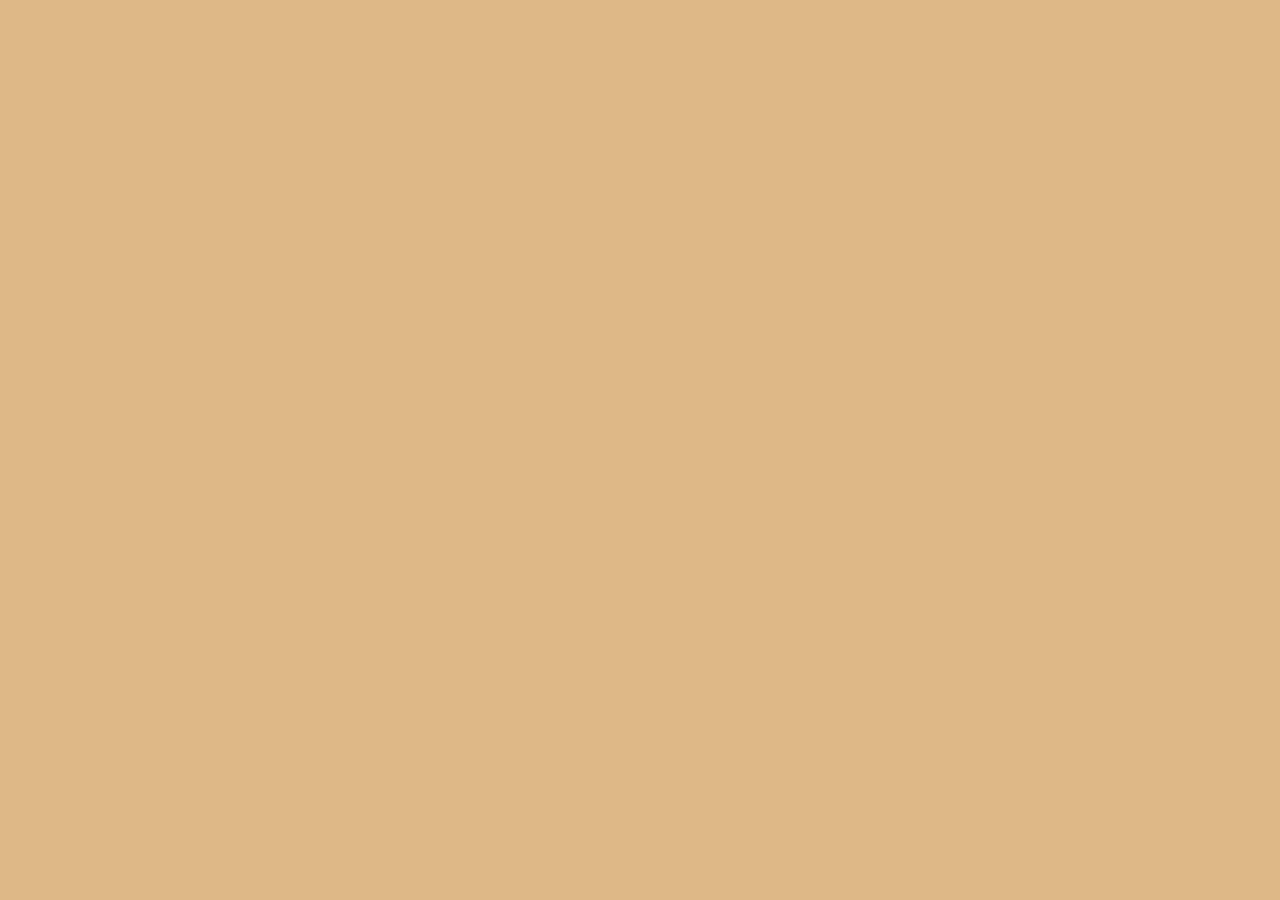
==== leningen/persoonlijke_lening.html @ db884fcc "Add files via upload" ====
<!DOCTYPE html>
<html lang="nl">

<head>
	<meta charset="UTF-8">
	<meta name="author" content="jouw naam">
	<meta name="viewport" content="width=device-width, initial-scale=1">

	<title>abn_amro</title>

	<link href="../styles/style.css" rel="stylesheet">
	<link rel="icon" type="image/svg+xml" href="images/favicon.svg">
	<link rel="preconnect" href="https://fonts.googleapis.com">
	<link rel="preconnect" href="https://fonts.gstatic.com" crossorigin>
	<link
		href="https://fonts.googleapis.com/css2?family=Expletus+Sans:ital,wght@0,400..700;1,400..700&family=Montserrat:ital,wght@0,100..900;1,100..900&family=Poppins:ital,wght@0,100;0,200;0,300;0,400;1,400&family=Roboto+Condensed:ital,wght@0,100..900;1,100..900&display=swap"
		rel="stylesheet">
		<script defer src="../scripts/script.js"></script>
</head>
<body>
    <header>
        <nav>

        </nav>
    </header>
    <main>

    </main>
    <footer>
        
    </footer>
</body>
---- styles/style.css ----
/**************/
/* CSS REMEDY */
/**************/
*, *::after, *::before {
  box-sizing:border-box;  
}






/*********************/
/* CUSTOM PROPERTIES */
/*********************/
:root {
	/* startje */
	--color-text:white;
	--color-background:black;
}
body{
	background-color: burlywood;
}
a{
	color: white;
}
text{
	color:red;
}



/****************/
/* JOUW STYLING */
/****************/

/* jouw code */
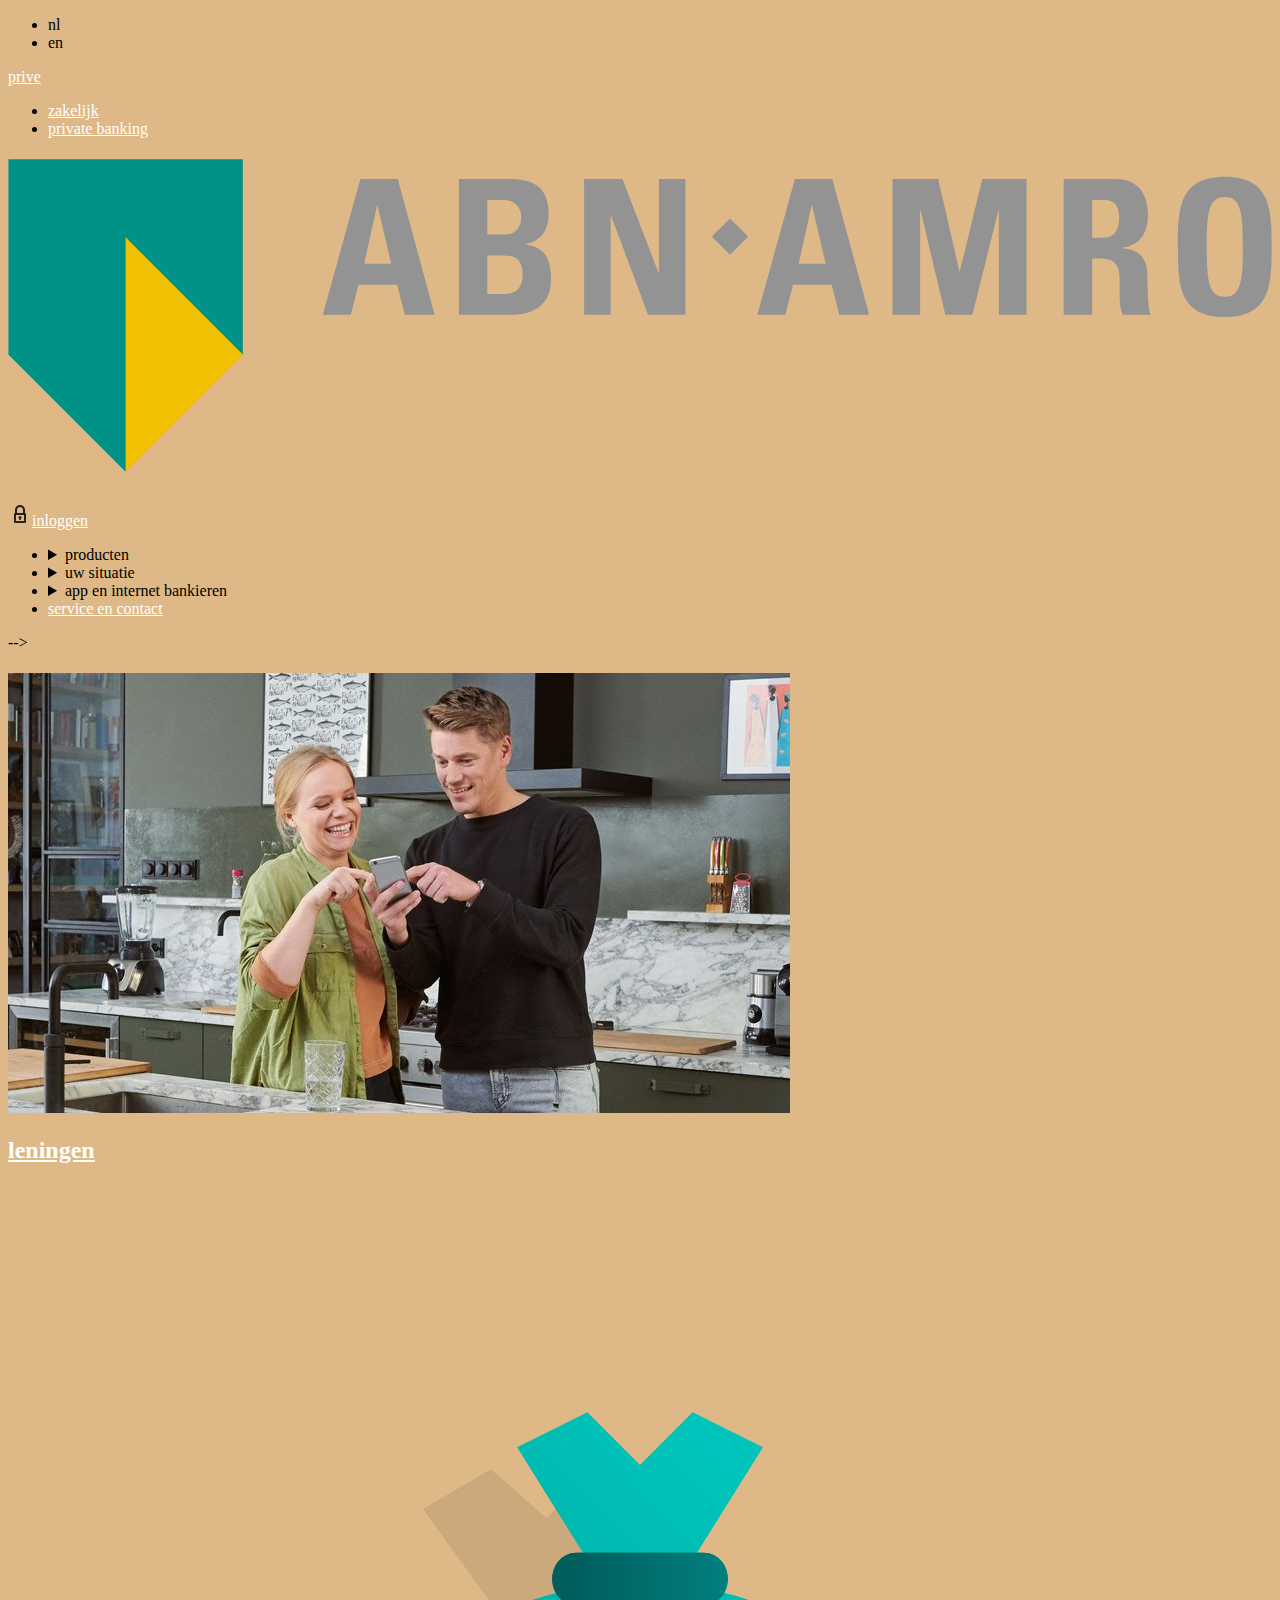
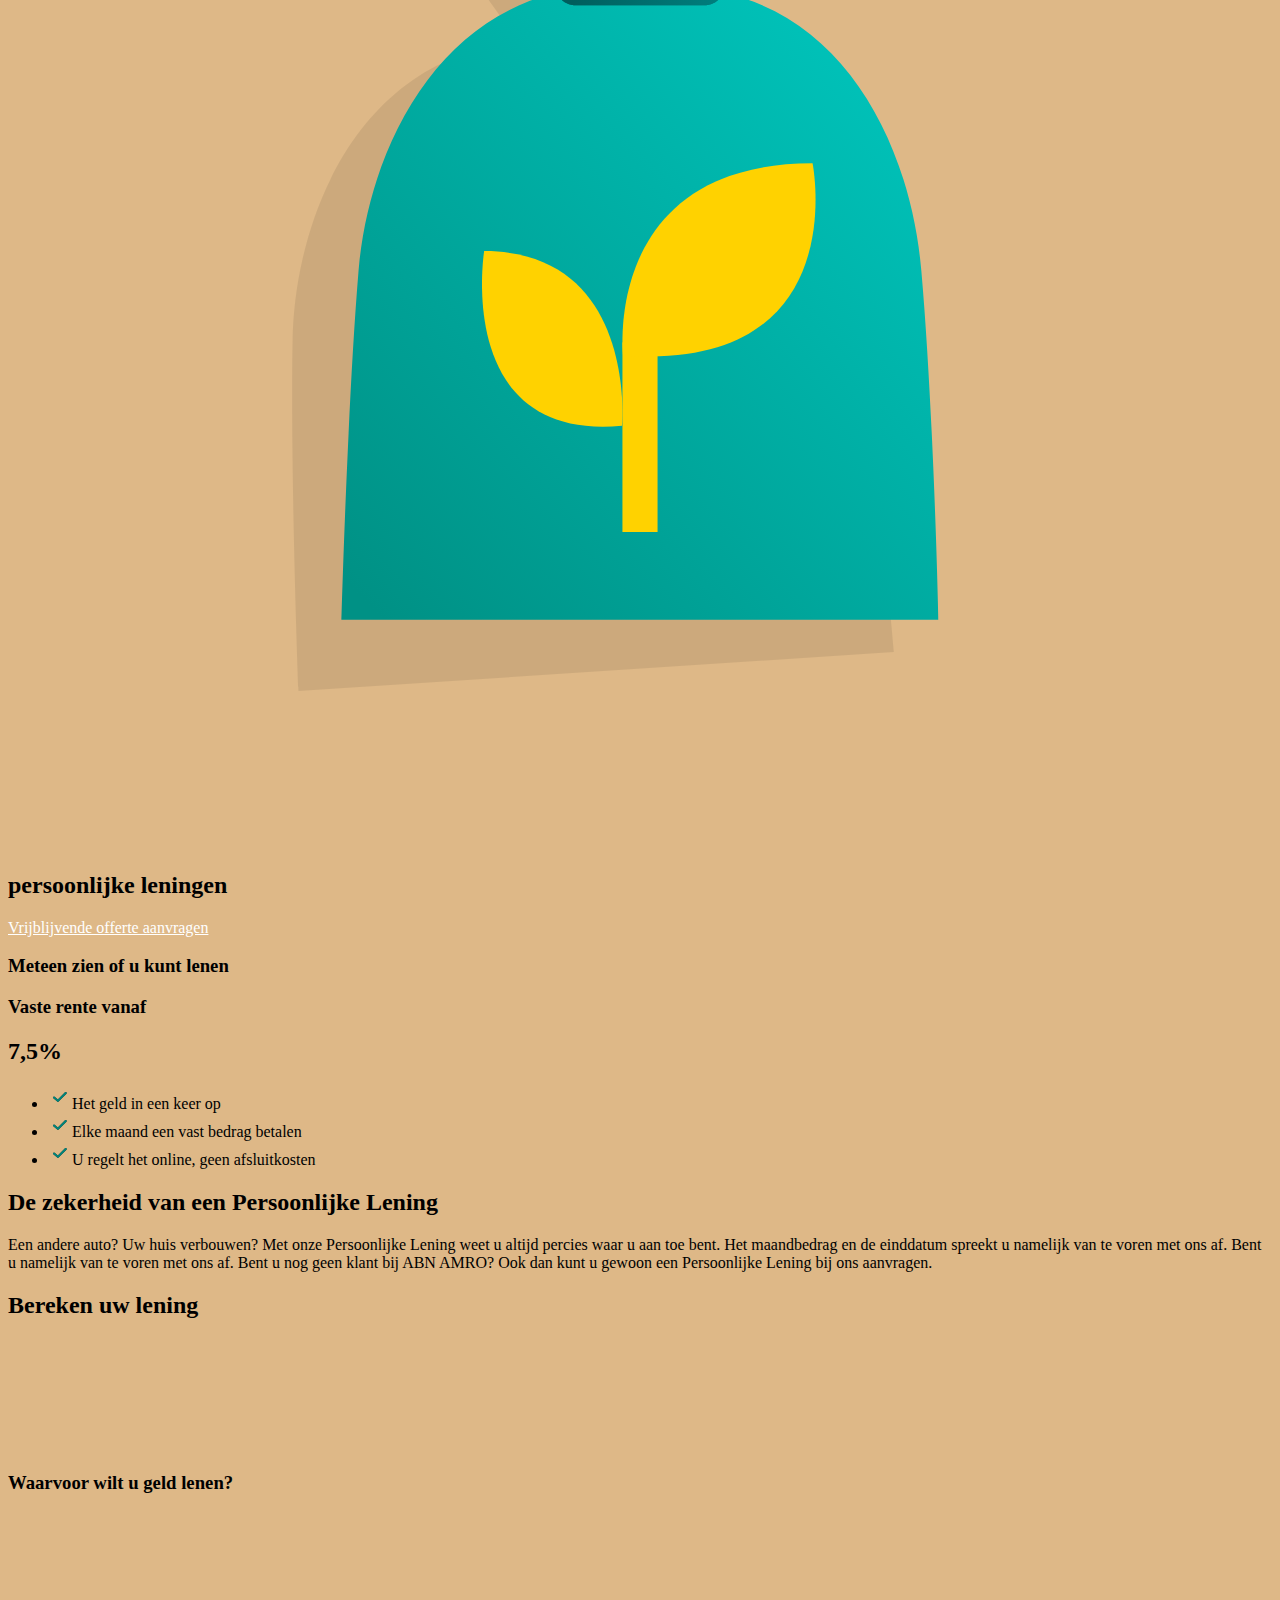
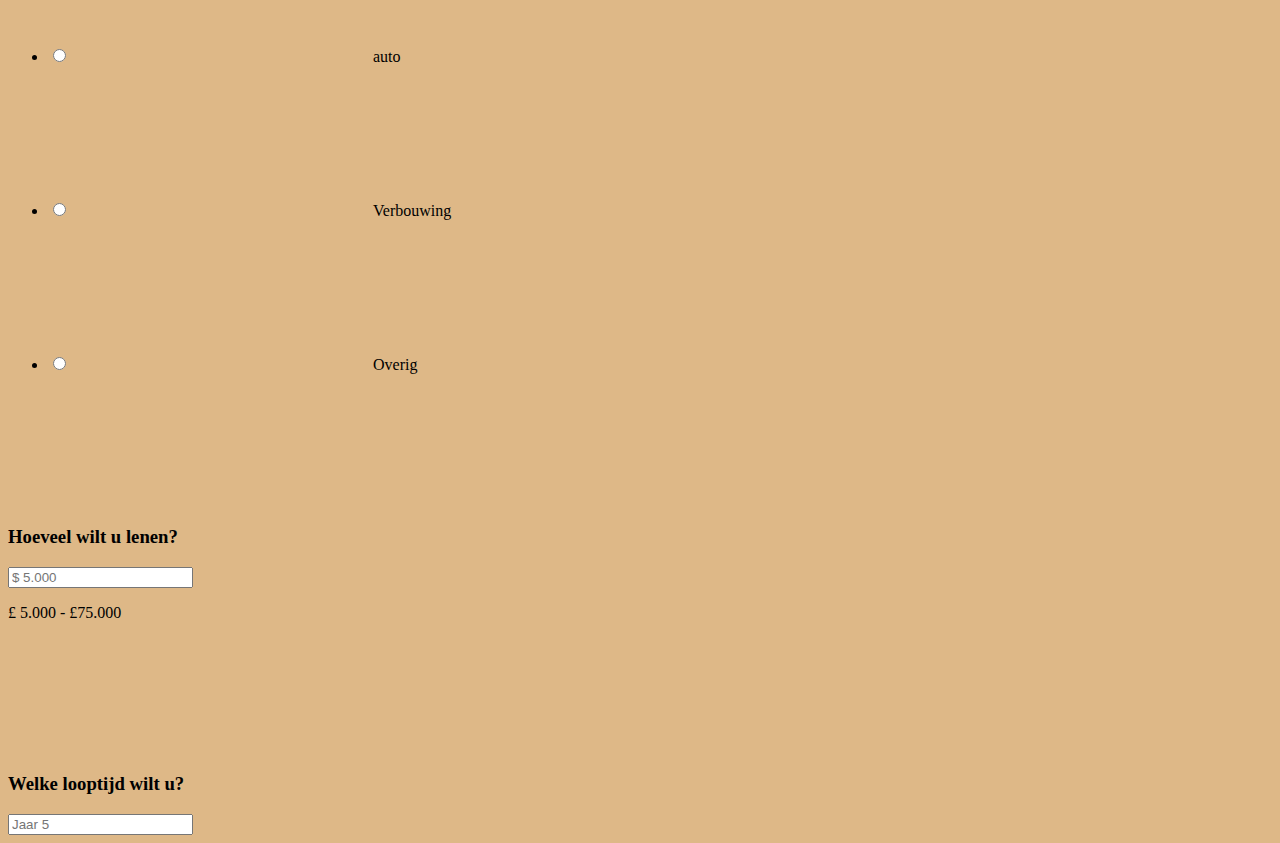
==== commit 75d8e659: "Add files via upload" ====
--- a/leningen/persoonlijke_lening.html
+++ b/leningen/persoonlijke_lening.html
@@ -6,7 +6,7 @@
 	<meta name="author" content="jouw naam">
 	<meta name="viewport" content="width=device-width, initial-scale=1">
 
-	<title>abn_amro</title>
+	<title>persoonlijke_leningen</title>
 
 	<link href="../styles/style.css" rel="stylesheet">
 	<link rel="icon" type="image/svg+xml" href="images/favicon.svg">
@@ -15,18 +15,150 @@
 	<link
 		href="https://fonts.googleapis.com/css2?family=Expletus+Sans:ital,wght@0,400..700;1,400..700&family=Montserrat:ital,wght@0,100..900;1,100..900&family=Poppins:ital,wght@0,100;0,200;0,300;0,400;1,400&family=Roboto+Condensed:ital,wght@0,100..900;1,100..900&display=swap"
 		rel="stylesheet">
-		<script defer src="../scripts/script.js"></script>
+	<script defer src="../scripts/script.js"></script>
 </head>
+
 <body>
-    <header>
-        <nav>
+	<header>
+		<nav>
+			<section>
+				<article>
+					<ul>
+						<li>nl</li>
+						<li>en</li>
+					</ul>
+				</article>
+				<article>
+					<li>
+						<a href="#">prive</a>
+						<ul>
+							<li><a href="#">zakelijk</a></li>
+							<li><a href="#">private banking</a></li>
+						</ul>
+					</li>
+				</article>
+			</section>
+			<!-- section flexbox gebruiken -->
+			<section>
+				<a href="#">
+					<h1><img src="../images/logo.svg" alt="Welkomst bericht"></h1>
+				</a>
+				<img src="../images/login_lock.svg" alt="slot op de button van login"><a href="#">inloggen</a>
+			</section>
 
-        </nav>
-    </header>
-    <main>
+			<!-- check https://www.w3schools.com/tags/tryit.asp?filename=tryhtml5_details -->
+			<ul class="dropdown">
+				<li>
+					<details>
+						<summary>producten</summary>
 
-    </main>
-    <footer>
-        
-    </footer>
+
+				<li><a href="#">betalen & creditcards</a></li>
+				<li><a href="">hypotheken</a></li>
+				<li><a href="">geld lenen</a></li>
+				<li><a href="">beleggen</a></li>
+				<li><a href="">sparen</a></li>
+				<li><a href="">verzekeringen</a></li>
+				<li><a href="">pensioen</a></li>
+
+				</details>
+				</li>
+				<li>
+					<details>
+						<summary>uw situatie</summary>
+
+				<li><a href="#">familie & relaties</a></li>
+				<li><a href="#">wonen</a></li>
+				<li><a href="#">studeren & werken</a></li>
+				<li><a href="#">vermogen</a></li>
+				<li><a href="#">senioren</a></li>
+				<li><a href="#">ondernemers & medici</a></li>
+				<li><a href="#">speciaal voor</a></li>
+
+				</details>
+				</li>
+				<li>
+					<details>
+						<summary>app en internet bankieren</summary>
+
+
+				<li><a href="#">abn amro app</a></li>
+				<li><a href="#">internet bankieren</a></li>
+				<li><a href="#">hulp bij bankieren</a></li>
+				<li><a href="#">meer apps</a></li>
+				<li><a href="#">veilig bankieren</a></li>
+
+				</details>
+				</li>
+				<li><a href="#">service en contact</a></li>
+
+		</nav> -->
+		</nav>
+		<!-- 1 section tot -->
+	</header>
+	<main>
+		<section>
+			<h1></h1>
+			<img src="../images/page2_section_1.jpeg" alt="lady and men looking and pointing at the inside of a phone.">
+			<a href="../index.html">
+				<h2>leningen</h2>
+			</a>
+		</section>
+		<section>
+			<img src="../images/page2_green_Savings.svg" alt="">
+			<h2>persoonlijke leningen</h2>
+			<a href="#"> Vrijblijvende offerte aanvragen</a>
+			<H3>Meteen zien of u kunt lenen</H3>
+			<article>
+				<h3>Vaste rente vanaf</h3>
+				<h2>7,5%</h2>
+				<ul>
+					<li><img src="../images/page2_section2_vinkje.svg" alt="">Het geld in een keer op</li>
+					<li><img src="../images/page2_section2_vinkje.svg" alt="">Elke maand een vast bedrag betalen</li>
+					<li><img src="../images/page2_section2_vinkje.svg" alt="">U regelt het online, geen afsluitkosten
+					</li>
+				</ul>
+			</article>
+			<article>
+				<h2>
+					De zekerheid van een Persoonlijke Lening
+				</h2>
+				<p>Een andere auto? Uw huis verbouwen? Met onze Persoonlijke Lening weet u altijd percies waar u aan toe
+					bent. Het maandbedrag en de einddatum spreekt u namelijk van te voren met ons af. Bent u namelijk
+					van te voren met ons af. Bent u nog geen klant bij ABN AMRO? Ook dan kunt u gewoon een Persoonlijke
+					Lening bij ons aanvragen.</p>
+			</article>
+
+			<section>
+				<form action="">
+
+					<h2>Bereken uw lening</h2>
+					<h3>Waarvoor wilt u geld lenen? <img src="../images/page2_form_1.svg" alt="#"></h3>
+					<ul>
+						<li>
+							<input type="radio" id="auto" name="Auto" value="Auto">
+							<label for="html"><img src="../images/page2_form_2.svg" alt="car icon">auto</label>
+						</li>
+						<li>
+							<input type="radio" id="Verbouwing" name="Verbouwing" value="Verbouwing">
+							<label for="html"><img src="../images/page2_form_3.svg" alt="car icon">Verbouwing</label>
+						</li>
+						<li>
+							<input type="radio" id="Overig" name="Overig" value="Overig">
+							<label for="html"><img src="../images/page2_form_4.svg" alt="car icon">Overig</label>
+						</li>
+					</ul>
+					<h3>Hoeveel wilt u lenen?<img src="../images/page2_form_1.svg" alt="#"></h3>
+					<input type="text" placeholder="$ 5.000">
+
+					<p>£ 5.000 - £75.000</p>
+					<h3>Welke looptijd wilt u? <img src="../images/page2_form_2.svg" alt="info"></h3>
+					<input type="text" placeholder="Jaar 5">
+				</form>
+			</section>
+		</section>
+	</main>
+	<footer>
+
+	</footer>
 </body>